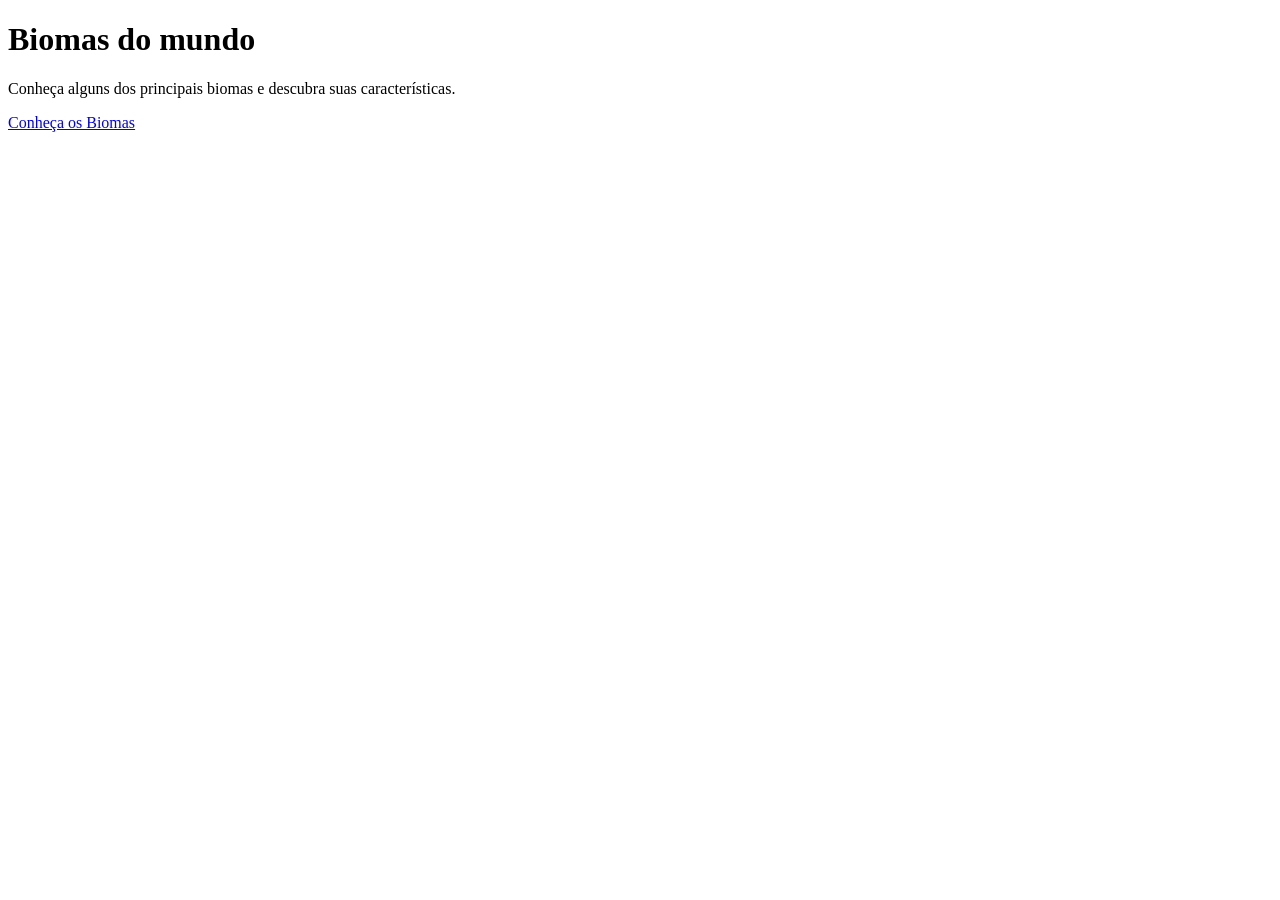
==== index.html @ 3e69dd36 "Finalizada estrutura inicial do index" ====
<!DOCTYPE html>
<html lang="pt-BR">
<head>
    <meta charset="UTF-8">
    <meta name="viewport" content="width=device-width, initial-scale=1.0">
    <title>Biomas Terrestres</title>

    <link rel="stylesheet" href="style.css">

<link rel="preconnect" href="https://fonts.googleapis.com">
<link rel="preconnect" href="https://fonts.gstatic.com" crossorigin>
<link href="https://fonts.googleapis.com/css2?family=Poppins:wght@300;400;600&display=swap" rel="stylesheet">


</head>
<body>
    <header>
        <h1>Biomas do mundo</h1>
        <p>Conheça alguns dos principais biomas e descubra suas características.</p>
    </header>

    <main class="container">
        <a href="biomas.html" class="botao"> 
            Conheça os Biomas 
        </a>
    </main>

</body>
</html>
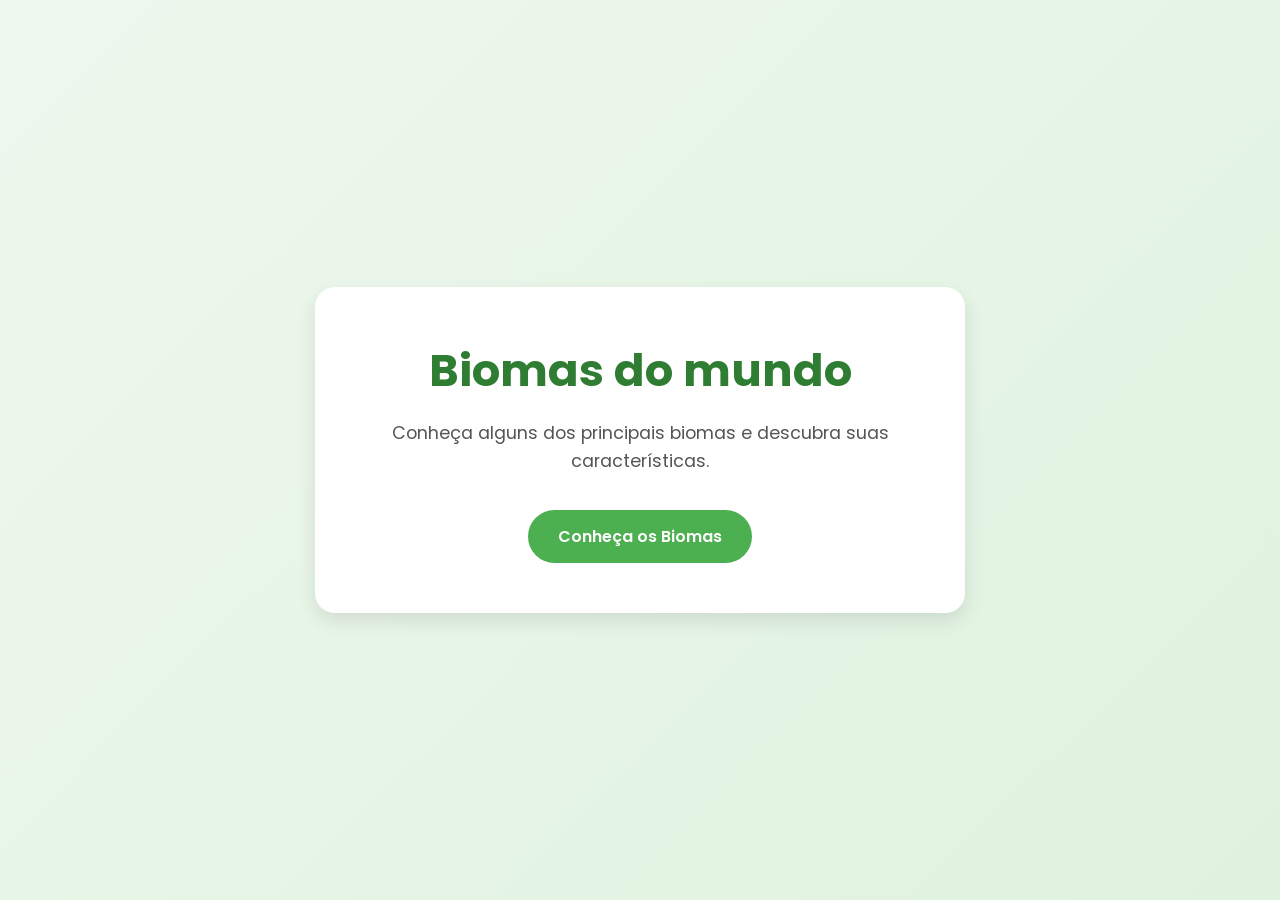
==== commit 7f871b40: "Corrigindo o index e adicionando o css" ====
--- a/index.html
+++ b/index.html
@@ -4,26 +4,21 @@
     <meta charset="UTF-8">
     <meta name="viewport" content="width=device-width, initial-scale=1.0">
     <title>Biomas Terrestres</title>
-
-    <link rel="stylesheet" href="style.css">
-
-<link rel="preconnect" href="https://fonts.googleapis.com">
-<link rel="preconnect" href="https://fonts.gstatic.com" crossorigin>
-<link href="https://fonts.googleapis.com/css2?family=Poppins:wght@300;400;600&display=swap" rel="stylesheet">
-
-
+    <link rel="stylesheet" href="css/style.css">
+    <link rel="preconnect" href="https://fonts.googleapis.com">
+    <link rel="preconnect" href="https://fonts.gstatic.com" crossorigin>
+    <link href="https://fonts.googleapis.com/css2?family=Poppins:wght@300;400;600&display=swap" rel="stylesheet">
 </head>
 <body>
-    <header>
-        <h1>Biomas do mundo</h1>
-        <p>Conheça alguns dos principais biomas e descubra suas características.</p>
-    </header>
 
     <main class="container">
-        <a href="biomas.html" class="botao"> 
-            Conheça os Biomas 
-        </a>
+        <header>
+            <h1>Biomas do mundo</h1>
+            <p>Conheça alguns dos principais biomas e descubra suas características.</p>
+        </header>
+
+        <a href="biomas.html" class="botao">Conheça os Biomas</a>
     </main>
 
 </body>
-</html>+</html>
--- a/css/style.css
+++ b/css/style.css
@@ -0,0 +1,54 @@
+/*Estilos da página/testando*/
+* {
+margin: 0;
+padding: 0;
+box-sizing: border-box;
+}
+
+body {
+font-family: "Poppins", sans-serif;
+background: linear-gradient(135deg, #eef8ee, #dff2df);
+color: #2d4739;
+display: flex;
+justify-content: center;
+align-items: center;
+min-height: 100vh;
+}
+
+.container {
+text-align: center;
+background: white;
+padding: 50px;
+border-radius: 20px;
+box-shadow: 0 8px 20px rgba(0, 0, 0, 0.1);
+max-width: 650px;
+}
+
+header h1 {
+font-size: 2.8rem;
+color: #2e7d32;
+margin-bottom: 15px;
+}
+
+header p {
+font-size: 1.1rem;
+color: #555;
+margin-bottom: 35px;
+line-height: 1.6;
+}
+
+.botao {
+display: inline-block;
+text-decoration: none;
+background-color: #4caf50;
+color: white;
+padding: 14px 30px;
+border-radius: 30px;
+font-weight: 600;
+transition: 0.3s;
+}
+
+.botao:hover {
+background-color: #388e3c;
+transform: translateY(-3px);
+}
